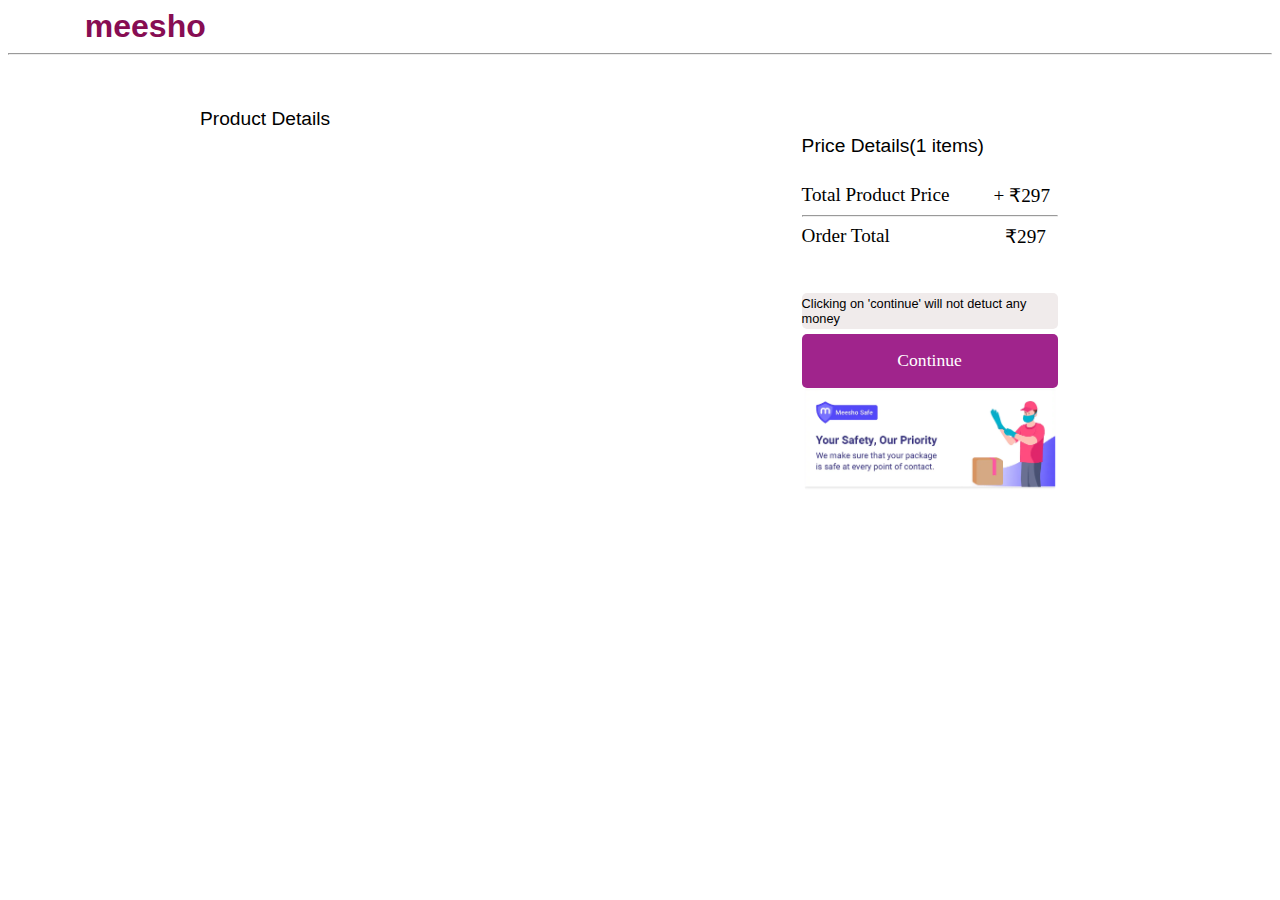
==== checkout.html @ 653acf10 "first commit" ====
<!DOCTYPE html>
<html lang="en">
<head>
    <meta charset="UTF-8">
    <meta name="viewport" content="width=device-width, initial-scale=1.0">
    <title>Meesho Checkout</title>
    <link rel="stylesheet" href="checkout.css">
</head>
<body>
    <nav class="nav">
        <a href="index.html" class="name">meesho</a><hr>
    </nav>
    <section class="gridbox">
        <div class="gridbox1">
            <div class="prodet">
                <p>Product Details</p>
            </div>
            <!-- <div class="border">
                <div class="flexbox1">
                    <div class="img">
                        <img src="images\products\chudi.webp" alt="Chudi">
                    </div>
                    <div class="contents">
                        <p>Surat Cotton Classic Chudi(violet)</p>
                        <span>₹ 297</span>
                        <p>Size: IND-7 &nbsp; Qty: 1</p><br>
                        <button>&#10006; REMOVE</button>
                    </div>
                    <div class="editbtn">
                        <span>EDIT</span>
                    </div>
                </div><hr>
                <div class="flexbox2">
                    <p>Sold by:Thanigai Enterprises America</p>
                    <Span>Free Delhivery</Span>
                </div>
            </div>  -->
        </div>
        <div class="gridbox2">
            <div class="prodet">
                Price Details(1 items)
            </div>
            <div class="price">
                <p>Total Product Price</p>
                <p>+ ₹297</p>
            </div><hr>
            <div class="price1">
                <p>Order Total</p>
                <p>₹297</p>
            </div>
            <div class="last">
                <p>Clicking on 'continue' will not detuct any money</p>
                <button>Continue</button>
                <img src="/images/checkout.webp" alt="">
            </div>
        </div>
    </section>
    <script type="module" src="/scripts/checkout.js"></script>
</body>
</html>
---- checkout.css ----
body{
    overflow-x: hidden;
}
.nav>.name{
    margin: 2vh 6vw;
    margin-right: 90vw;
    text-decoration: none;
    font-size: 2rem;
    font-weight: bold;
    font-family: sans-serif;
    color: rgb(135, 13, 83);
    margin-top: 0%;
}
.gridbox{
    display: grid;
    grid-template-columns: 45vw 20vw;
    grid-column-gap: 2vw;
    margin-left: 15vw;
}
.border{
    border: 1px solid rgb(146, 144, 144);
    border-radius: 10px;
    /* padding: 1vh; */
}
.prodet{
    font-size: 1.2rem;
    font-family: 'Gill Sans', 'Gill Sans MT', Calibri, 'Trebuchet MS', sans-serif;
    margin-top: 5vh;
}
.flexbox1{
    display: grid;
    grid-template-columns: 7vw 33vw 5vw;
    padding: 1vh;
}
.flexbox2{
    display: flex;
    padding: 1vh;
    margin: 0%;
    font-family: 'Gill Sans', 'Gill Sans MT', Calibri, 'Trebuchet MS', sans-serif;
    color: rgb(67, 65, 65);
}
.img>img{
    height: 15vh;
    width: 6.5vw;
    margin: 0%;
    margin-top: 1.8vh;
    cursor: pointer;
}
.contents{
    margin-left: 1vh;
}
.contents>p{
    margin-top: 0%;
    font-family: 'Gill Sans', 'Gill Sans MT', Calibri, 'Trebuchet MS', sans-serif;
    margin-bottom: 1vh;
    margin-top: 1vh;
}
.contents>span{
    font-family: 'Trebuchet MS', 'Lucida Sans Unicode', 'Lucida Grande', 'Lucida Sans', Arial, sans-serif;
    color:rgb(67, 65, 65);
}
.contents>button{
    border: none;
    background-color: rgb(255, 255, 255);
    font-family: Verdana, Geneva, Tahoma, sans-serif;
    color: rgb(83, 82, 82);
    cursor: pointer;
}
.editbtn{
    color: rgb(111, 15, 81);
    font-weight: bold;
    font-family: 'Lucida Sans', 'Lucida Sans Regular', 'Lucida Grande', 'Lucida Sans Unicode', Geneva, Verdana, sans-serif;
    cursor: pointer;
}
.flexbox2>p{
    margin: 0%;
    margin-left: 1vh;
}
.flexbox2>span{
    margin-left: 42vh;
}
.gridbox2{
    margin-top: 3vh;
}
.price{
    display: grid;
    grid-template-columns: 15vw 5vw;
    margin-top: 3vh;
}
.price>p{
    margin: 0%;
    padding: 0%;
    font-size: 1.2rem;
}
.price1{
    display: grid;
    grid-template-columns: 15.9vw 4vw;
    margin-bottom: 5vh;
}
.price1>p{
    margin: 0%;
    font-size: 1.2rem;
}
.last>p{
    display: flex;
    width: 20vw;
    height: 4vh;
    background-color: rgb(240, 235, 235);
    font-family: 'Gill Sans', 'Gill Sans MT', Calibri, 'Trebuchet MS', sans-serif;
    font-size: 0.8rem;
    border-radius: 5px;
    align-items: center;
    justify-content: center;
    margin-bottom: 0.5vh;
}
.last>button{
    width: 20vw;
    height: 6vh;
    font-family: cursive;
    font-size: 1.1rem;
    margin: 0%;
    border: none;
    color: white;
    border-radius: 5px;
    background-color:rgb(160,36,140);
    cursor: pointer;
}
.last>img{
    width: 20vw;
}
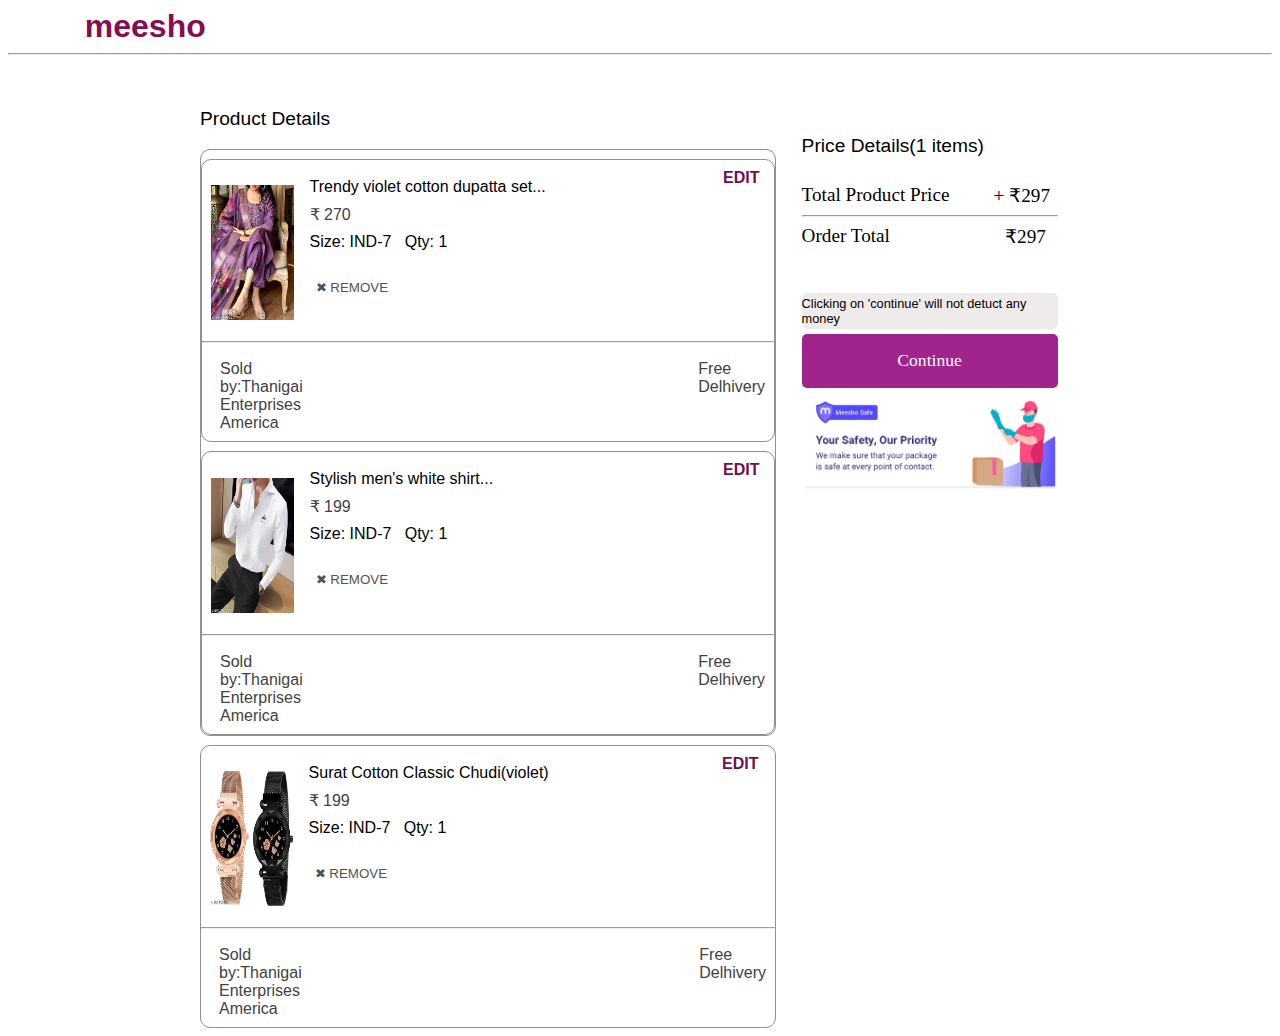
==== commit f41cdafc: "change cursor style" ====
--- a/checkout.html
+++ b/checkout.html
@@ -15,7 +15,7 @@
             <div class="prodet">
                 <p>Product Details</p>
             </div>
-            <!-- <div class="border">
+            <div class="border">
                 <div class="flexbox1">
                     <div class="img">
                         <img src="images\products\chudi.webp" alt="Chudi">
@@ -34,7 +34,27 @@
                     <p>Sold by:Thanigai Enterprises America</p>
                     <Span>Free Delhivery</Span>
                 </div>
-            </div>  -->
+            </div> 
+            <div class="border">
+                <div class="flexbox1">
+                    <div class="img">
+                        <img src="images\newarr\alluring women analog watches.webp" alt="Chudi">
+                    </div>
+                    <div class="contents">
+                        <p>Surat Cotton Classic Chudi(violet)</p>
+                        <span>₹ 199</span>
+                        <p>Size: IND-7 &nbsp; Qty: 1</p><br>
+                        <button>&#10006; REMOVE</button>
+                    </div>
+                    <div class="editbtn">
+                        <span>EDIT</span>
+                    </div>
+                </div><hr>
+                <div class="flexbox2">
+                    <p>Sold by:Thanigai Enterprises America</p>
+                    <Span>Free Delhivery</Span>
+                </div>
+            </div> 
         </div>
         <div class="gridbox2">
             <div class="prodet">
--- a/checkout.css
+++ b/checkout.css
@@ -20,6 +20,7 @@
 .border{
     border: 1px solid rgb(146, 144, 144);
     border-radius: 10px;
+    margin-top: 1vh;
     /* padding: 1vh; */
 }
 .prodet{
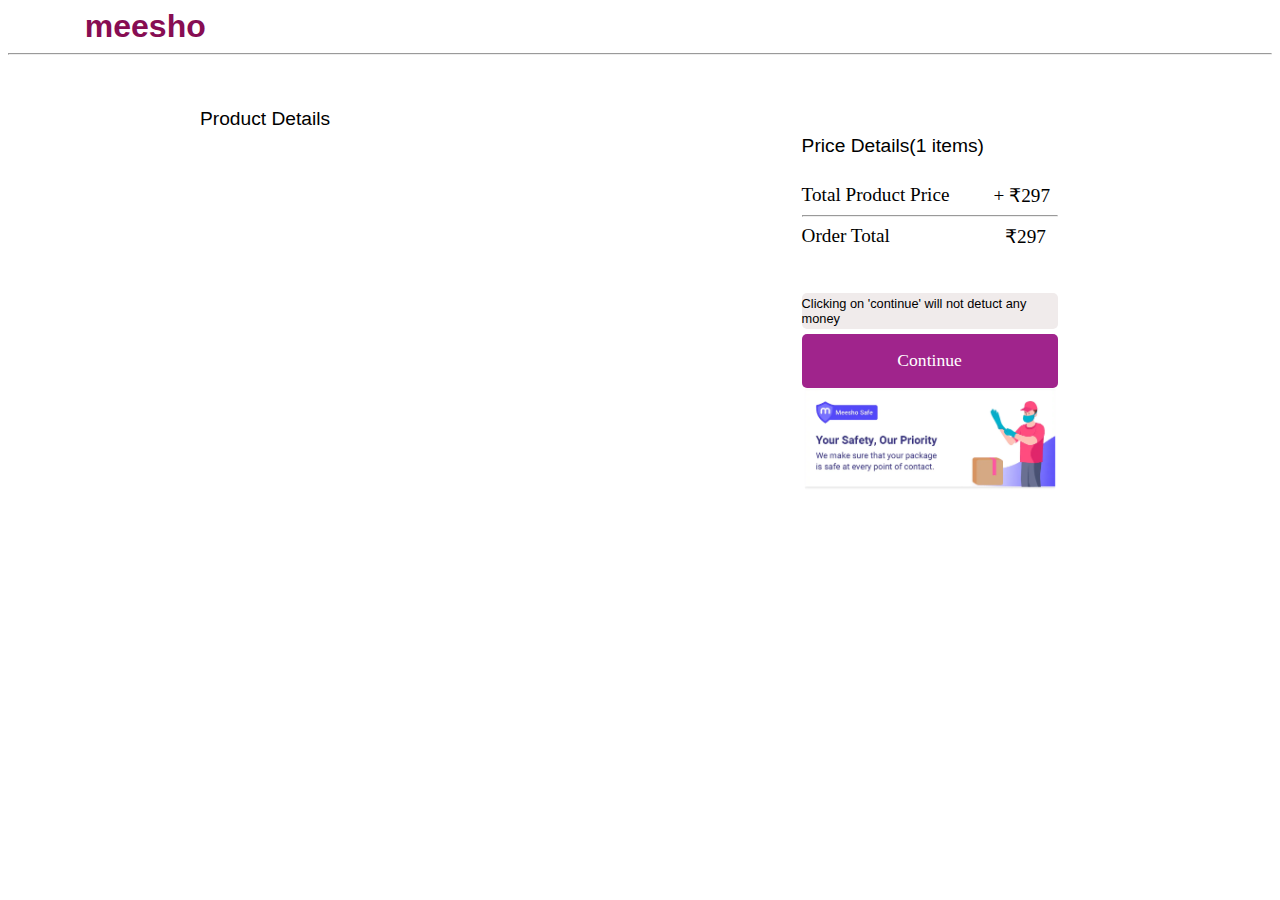
==== commit 298c3137: "debug" ====
--- a/checkout.html
+++ b/checkout.html
@@ -4,6 +4,7 @@
     <meta charset="UTF-8">
     <meta name="viewport" content="width=device-width, initial-scale=1.0">
     <title>Meesho Checkout</title>
+    <link rel="icon" href="images/Screenshot 2025-03-16 185421.png">
     <link rel="stylesheet" href="checkout.css">
 </head>
 <body>
@@ -15,7 +16,7 @@
             <div class="prodet">
                 <p>Product Details</p>
             </div>
-            <div class="border">
+            <!-- <div class="border">
                 <div class="flexbox1">
                     <div class="img">
                         <img src="images\products\chudi.webp" alt="Chudi">
@@ -54,7 +55,7 @@
                     <p>Sold by:Thanigai Enterprises America</p>
                     <Span>Free Delhivery</Span>
                 </div>
-            </div> 
+            </div>  -->
         </div>
         <div class="gridbox2">
             <div class="prodet">
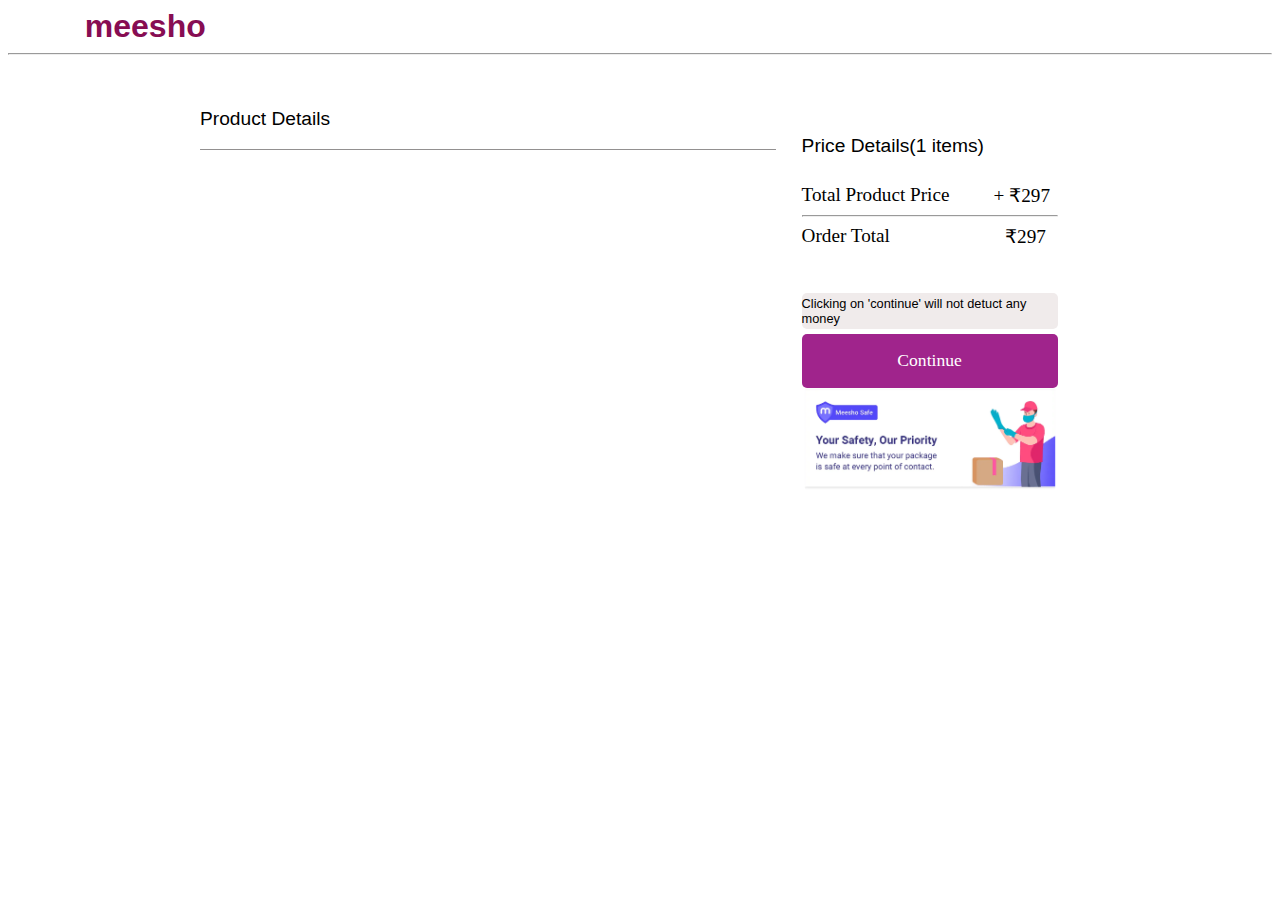
==== commit 284f4db5: "checkout page error fixed" ====
--- a/checkout.html
+++ b/checkout.html
@@ -16,8 +16,8 @@
             <div class="prodet">
                 <p>Product Details</p>
             </div>
-            <!-- <div class="border">
-                <div class="flexbox1">
+            <div class="border">
+                <!-- <div class="flexbox1">
                     <div class="img">
                         <img src="images\products\chudi.webp" alt="Chudi">
                     </div>
@@ -34,9 +34,9 @@
                 <div class="flexbox2">
                     <p>Sold by:Thanigai Enterprises America</p>
                     <Span>Free Delhivery</Span>
-                </div>
+                </div> -->
             </div> 
-            <div class="border">
+            <!-- <div class="border">
                 <div class="flexbox1">
                     <div class="img">
                         <img src="images\newarr\alluring women analog watches.webp" alt="Chudi">
@@ -55,7 +55,7 @@
                     <p>Sold by:Thanigai Enterprises America</p>
                     <Span>Free Delhivery</Span>
                 </div>
-            </div>  -->
+            </div> -->
         </div>
         <div class="gridbox2">
             <div class="prodet">
@@ -76,6 +76,7 @@
             </div>
         </div>
     </section>
+    <script src=""></script>
     <script type="module" src="/scripts/checkout.js"></script>
 </body>
 </html>--- a/checkout.css
+++ b/checkout.css
@@ -19,7 +19,8 @@
 }
 .border{
     border: 1px solid rgb(146, 144, 144);
-    border-radius: 10px;
+    border-bottom: none;
+    border-radius: 10px 10px 2px 2px;
     margin-top: 1vh;
     /* padding: 1vh; */
 }
